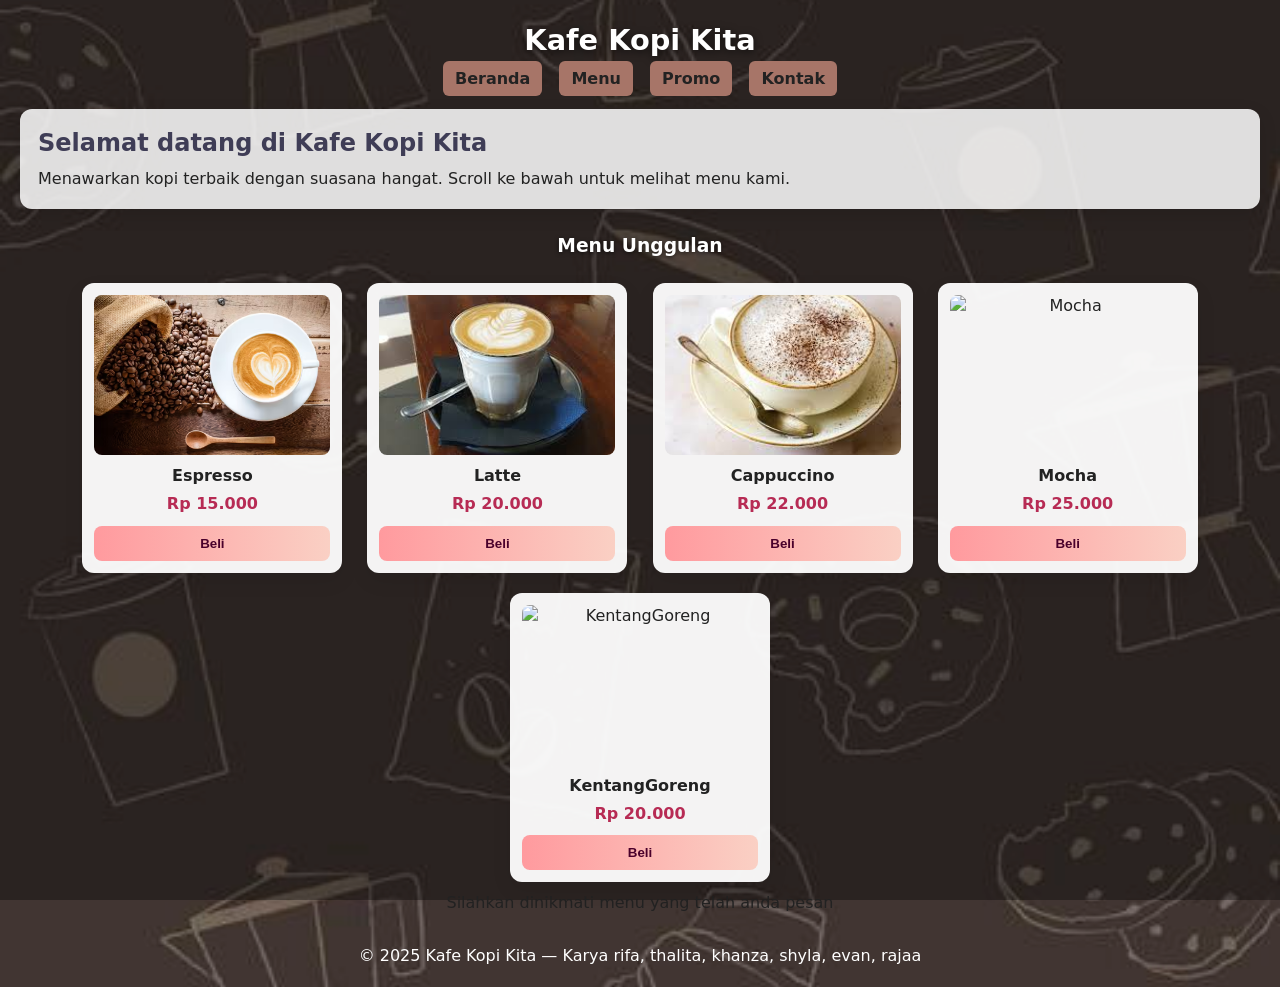
==== codingan.html @ df98c10a "Add files via upload" ====
<!DOCTYPE html>
<html lang="id">
<head>
  <meta charset="utf-8" />
  <meta name="viewport" content="width=device-width, initial-scale=1" />
  <title>Kafe Kopi Kita — Contoh display</title>
  <link rel="stylesheet" href="coffe.css">
</head>
<body>
  <header>
    <h1>Kafe Kopi Kita</h1>
    <nav class="main-nav">
      <a href="#">Beranda</a>
      <a href="#">Menu</a>
      <a href="#">Promo</a>
      <a href="#">Kontak</a>
    </nav>
  </header>
<main>
  <section class="hero">
    <h2>Selamat datang di Kafe Kopi Kita</h2>
    <p>Menawarkan kopi terbaik dengan suasana hangat. Scroll ke bawah untuk melihat menu kami.</p>
  </section>

  <section class="menu">
    <h3>Menu Unggulan</h3>

    <div class="card">
      <img src="expresso.jpeg" alt="Espresso">
      <h4>Espresso</h4>
      <p class="price">Rp 15.000</p>
      <button class="buy">Beli</button>
    </div>

    <div class="card">
      <img src="late.jpeg" alt="Latte">
      <h4>Latte</h4>
      <p class="price">Rp 20.000</p>
      <button class="buy">Beli</button>
    </div>

    <div class="card">
      <img src="cappucino.jpeg" alt="Cappuccino">
      <h4>Cappuccino</h4>
      <p class="price">Rp 22.000</p>
      <button class="buy">Beli</button>
    </div>

    <div class="card">
      <img src="mocha.jpg" alt="Mocha">
      <h4>Mocha</h4>
      <p class="price">Rp 25.000</p>
      <button class="buy">Beli</button>
    </div>

    <div class="card">
  <img src="" alt="KentangGoreng">
  <h4>KentangGoreng</h4>
  <p class="price">Rp 20.000</p>
  <button class="buy">Beli</button>

    </div>

    <div class="class"></div>
    <div class="main">

      
    </div>

    <p>Silahkan dinikmati menu yang telah anda pesan</p>
    
  </section>

</main>
  
  <footer>
    <p>© 2025 Kafe Kopi Kita — Karya rifa, thalita, khanza, shyla, evan, rajaa </p>
  </footer>
</body>
</html>
---- coffe.css ----
/* Reset sederhana */
* {
  box-sizing: border-box;
  margin: 0;
  padding: 0;
}

/* Global */
body {
  font-family: system-ui, -apple-system, "Segoe UI", Roboto, "Helvetica Neue", Arial;
  line-height: 1.4;
  color: #222;
  background: linear-gradient(180deg, #fff, #f4f4f8);
  padding: 20px;
  min-height: 100vh;
  background-image: url("bckground1.jpeg");
  background-size: cover;
  background-position: center;
  position: relative;
}

body::before {
  content: "";
  position: fixed;
  left: 0;
  top: 0;
  width: 100%;
  height: 100%;
  background: rgba(0, 0, 0, 0.35);
  z-index: 0;
  pointer-events: none;
}

header, .hero, .menu, footer {
  position: relative;
  z-index: 1;
}

/* Header */
header {
  text-align: center;
  margin-bottom: 18px;
}

header h1 {
  font-size: 1.8rem;
  margin-bottom: 8px;
  color: #fff;
  text-shadow: 0 2px 8px rgba(0, 0, 0, 0.6);
}

/* NAV */
.main-nav a {
  display: inline;
  color: #222;
  background: #a77568;
  padding: 8px 12px;
  margin: 0 6px;
  border-radius: 6px;
  text-decoration: none;
  font-weight: 600;
}

.main-nav a:hover {
  opacity: 0.95;
  transform: translateY(-2px);
}

/* HERO */
.hero {
  display: block;
  background: rgba(255, 255, 255, 0.85);
  border-radius: 12px;
  padding: 18px;
  margin-bottom: 24px;
  box-shadow: 0 6px 18px rgba(0, 0, 0, 0.12);
}

.hero h2 {
  color: #3f3d56;
  margin-bottom: 8px;
}

/* Menu */
.menu {
  text-align: center;
}

.menu h3 {
  margin-bottom: 14px;
  color: #fff;
  text-shadow: 0 1px 4px rgba(0, 0, 0, 0.6);
}

/* Card */
.card {
  display: inline-block;
  width: 260px;
  vertical-align: top;
  margin: 10px;
  background: rgba(255, 255, 255, 0.95);
  border-radius: 12px;
  padding: 12px;
  box-shadow: 0 8px 20px rgba(0, 0, 0, 0.08);
  transition: transform 0.3s ease, box-shadow 0.3s ease;
  perspective: 1000px; /* Menambahkan perspektif 3D */
}

.card img {
  width: 100%;
  border-radius: 8px;
  display: block;
  margin-bottom: 10px;
  object-fit: cover;
  height: 160px;
}

.card h4 {
  margin-bottom: 6px;
  color: #222;
}

.card .price {
  color: #b72b54;
  font-weight: 700;
  margin-bottom: 10px;
}

.card .buy {
  display: block;
  width: 100%;
  padding: 10px;
  border: none;
  border-radius: 8px;
  background: linear-gradient(90deg, #ff9a9e, #fad0c4);
  color: #4a002b;
  cursor: pointer;
  font-weight: 700;
  transition: transform 0.2s ease, box-shadow 0.2s ease;
}

.card .buy:hover {
  transform: translateY(-4px);
  box-shadow: 0 10px 24px rgba(255, 90, 120, 0.15);
}

.card:hover {
  transform: translateY(-10px) rotateY(10deg); /* Efek rotasi 3D saat hover */
  box-shadow: 0 15px 40px rgba(0, 0, 0, 0.2);
}

/* Footer */
footer {
  display: block;
  text-align: center;
  margin-top: 30px;
  color: #fff;
  z-index: 1;
}
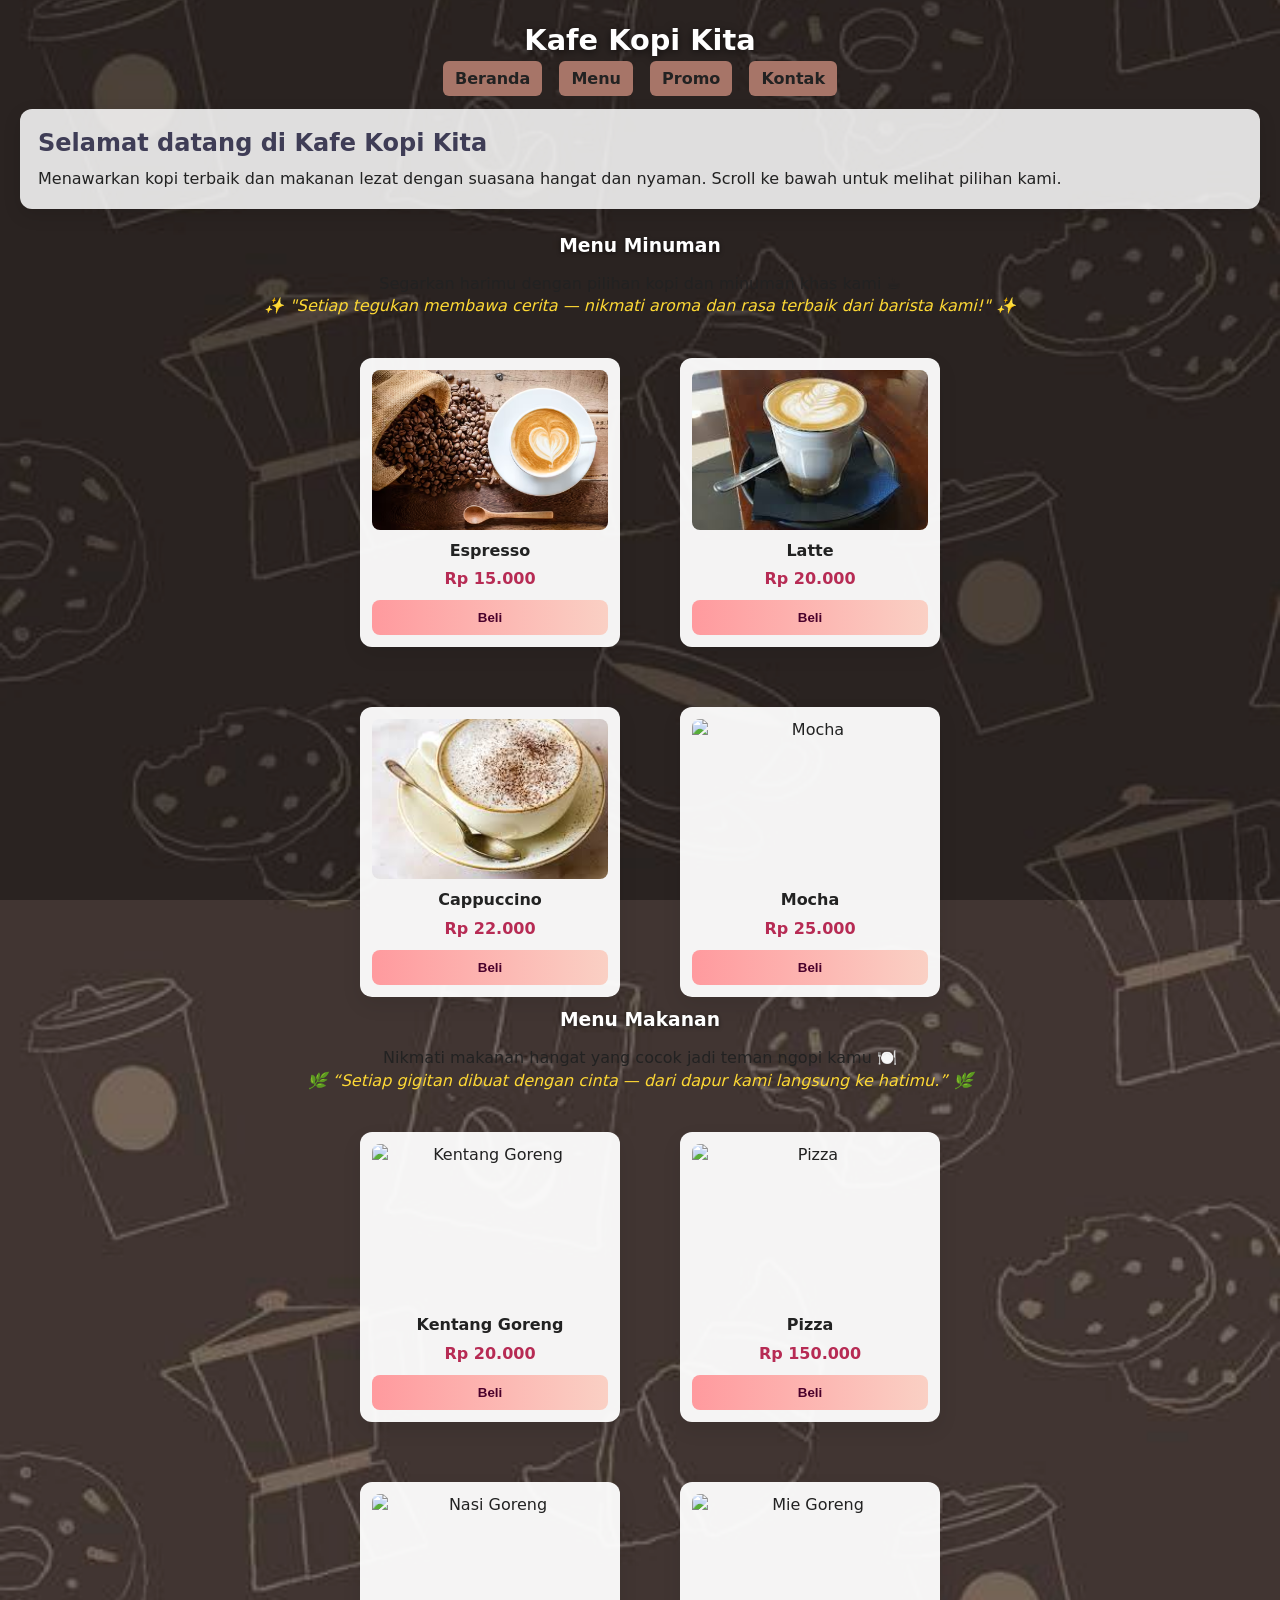
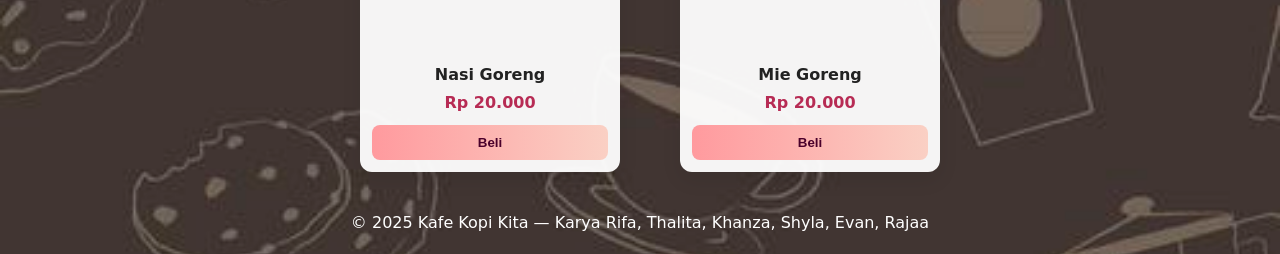
==== commit 6a147c78: "Add files via upload" ====
--- a/codingan.html
+++ b/codingan.html
@@ -10,71 +10,117 @@
   <header>
     <h1>Kafe Kopi Kita</h1>
     <nav class="main-nav">
-      <a href="#">Beranda</a>
-      <a href="#">Menu</a>
-      <a href="#">Promo</a>
-      <a href="#">Kontak</a>
+      <a href="beranda.html">Beranda</a>
+      <a href="menu.html">Menu</a>
+      <a href="promo.html">Promo</a>
+      <a href="kontak.html">Kontak</a>
     </nav>
   </header>
-<main>
-  <section class="hero">
-    <h2>Selamat datang di Kafe Kopi Kita</h2>
-    <p>Menawarkan kopi terbaik dengan suasana hangat. Scroll ke bawah untuk melihat menu kami.</p>
-  </section>
+</nav>
 
-  <section class="menu">
-    <h3>Menu Unggulan</h3>
 
-    <div class="card">
-      <img src="expresso.jpeg" alt="Espresso">
-      <h4>Espresso</h4>
-      <p class="price">Rp 15.000</p>
-      <button class="buy">Beli</button>
-    </div>
+    <!-- Hero -->
+    <section class="hero">
+      <h2>Selamat datang di Kafe Kopi Kita</h2>
+      <p>Menawarkan kopi terbaik dan makanan lezat dengan suasana hangat dan nyaman. Scroll ke bawah untuk melihat pilihan kami.</p>
+    </section>
 
-    <div class="card">
-      <img src="late.jpeg" alt="Latte">
-      <h4>Latte</h4>
-      <p class="price">Rp 20.000</p>
-      <button class="buy">Beli</button>
-    </div>
+    <!-- Menu Minuman -->
+    <section class="menu">
+      <h3>Menu Minuman</h3>
+      <p>Segarkan harimu dengan pilihan kopi dan minuman khas kami ☕</p>
+      <p style="color:#fdd835; font-style:italic;">✨ "Setiap tegukan membawa cerita — nikmati aroma dan rasa terbaik dari barista kami!" ✨</p>
 
-    <div class="card">
-      <img src="cappucino.jpeg" alt="Cappuccino">
-      <h4>Cappuccino</h4>
-      <p class="price">Rp 22.000</p>
-      <button class="buy">Beli</button>
-    </div>
+      <div class="menu-grid">
+        <div class="card">
+          <img src="expresso.jpeg" alt="Espresso">
+          <h4>Espresso</h4>
+          <p class="price">Rp 15.000</p>
+          <button class="buy">Beli</button>
+        </div>
 
-    <div class="card">
-      <img src="mocha.jpg" alt="Mocha">
-      <h4>Mocha</h4>
-      <p class="price">Rp 25.000</p>
-      <button class="buy">Beli</button>
-    </div>
+        <div class="card">
+          <img src="late.jpeg" alt="Latte">
+          <h4>Latte</h4>
+          <p class="price">Rp 20.000</p>
+          <button class="buy">Beli</button>
+        </div>
 
-    <div class="card">
-  <img src="" alt="KentangGoreng">
-  <h4>KentangGoreng</h4>
-  <p class="price">Rp 20.000</p>
-  <button class="buy">Beli</button>
+        <div class="card">
+          <img src="cappucino.jpeg" alt="Cappuccino">
+          <h4>Cappuccino</h4>
+          <p class="price">Rp 22.000</p>
+          <button class="buy">Beli</button>
+        </div>
 
-    </div>
+        <div class="card">
+          <img src="mocha.jpeg" alt="Mocha">
+          <h4>Mocha</h4>
+          <p class="price">Rp 25.000</p>
+          <button class="buy">Beli</button>
+        </div>
+      </div>
+    </section>
 
-    <div class="class"></div>
-    <div class="main">
+    <!-- Menu Makanan -->
+    <section class="menu">
+      <h3>Menu Makanan</h3>
+      <p>Nikmati makanan hangat yang cocok jadi teman ngopi kamu 🍽️</p>
+      <p style="color:#fdd835; font-style:italic;">🌿 “Setiap gigitan dibuat dengan cinta — dari dapur kami langsung ke hatimu.” 🌿</p>
 
-      
-    </div>
+      <div class="menu-grid">
+        <div class="card">
+          <img src="Photo crispy french fries with ketchup i….jpeg" alt="Kentang Goreng">
+          <h4>Kentang Goreng</h4>
+          <p class="price">Rp 20.000</p>
+          <button class="buy">Beli</button>
+        </div>
 
-    <p>Silahkan dinikmati menu yang telah anda pesan</p>
-    
-  </section>
+        <div class="card">
+          <img src="pizza.jpeg" alt="Pizza">
+          <h4>Pizza</h4>
+          <p class="price">Rp 150.000</p>
+          <button class="buy">Beli</button>
+        </div>
 
-</main>
-  
+        <div class="card">
+          <img src="Download Nasi Goreng a Delicious Indonesian Food for free.jpeg" alt="Nasi Goreng">
+          <h4>Nasi Goreng</h4>
+          <p class="price">Rp 20.000</p>
+          <button class="buy">Beli</button>
+        </div>
+
+        <div class="card">
+          <img src="miegoreng.jpeg" alt="Mie Goreng">
+          <h4>Mie Goreng</h4>
+          <p class="price">Rp 20.000</p>
+          <button class="buy">Beli</button>
+        </div>
+      </div>
+
+       
+  </main>
+
   <footer>
-    <p>© 2025 Kafe Kopi Kita — Karya rifa, thalita, khanza, shyla, evan, rajaa </p>
+    <p>© 2025 Kafe Kopi Kita — Karya Rifa, Thalita, Khanza, Shyla, Evan, Rajaa</p>
   </footer>
+
+  <!-- Tambahan CSS untuk posisi menu di tengah -->
+  <style>
+    .menu-grid {
+      display: grid;
+      grid-template-columns: repeat(2, 260px); /* 2 kolom pas ukuran card */
+      justify-content: center; /* agar di tengah */
+      gap: 40px 60px; /* jarak antar kartu */
+      margin-top: 30px;
+    }
+
+    /* agar tampak rapi di layar kecil */
+    @media (max-width: 600px) {
+      .menu-grid {
+        grid-template-columns: 1fr;
+      }
+    }
+  </style>
 </body>
 </html>
